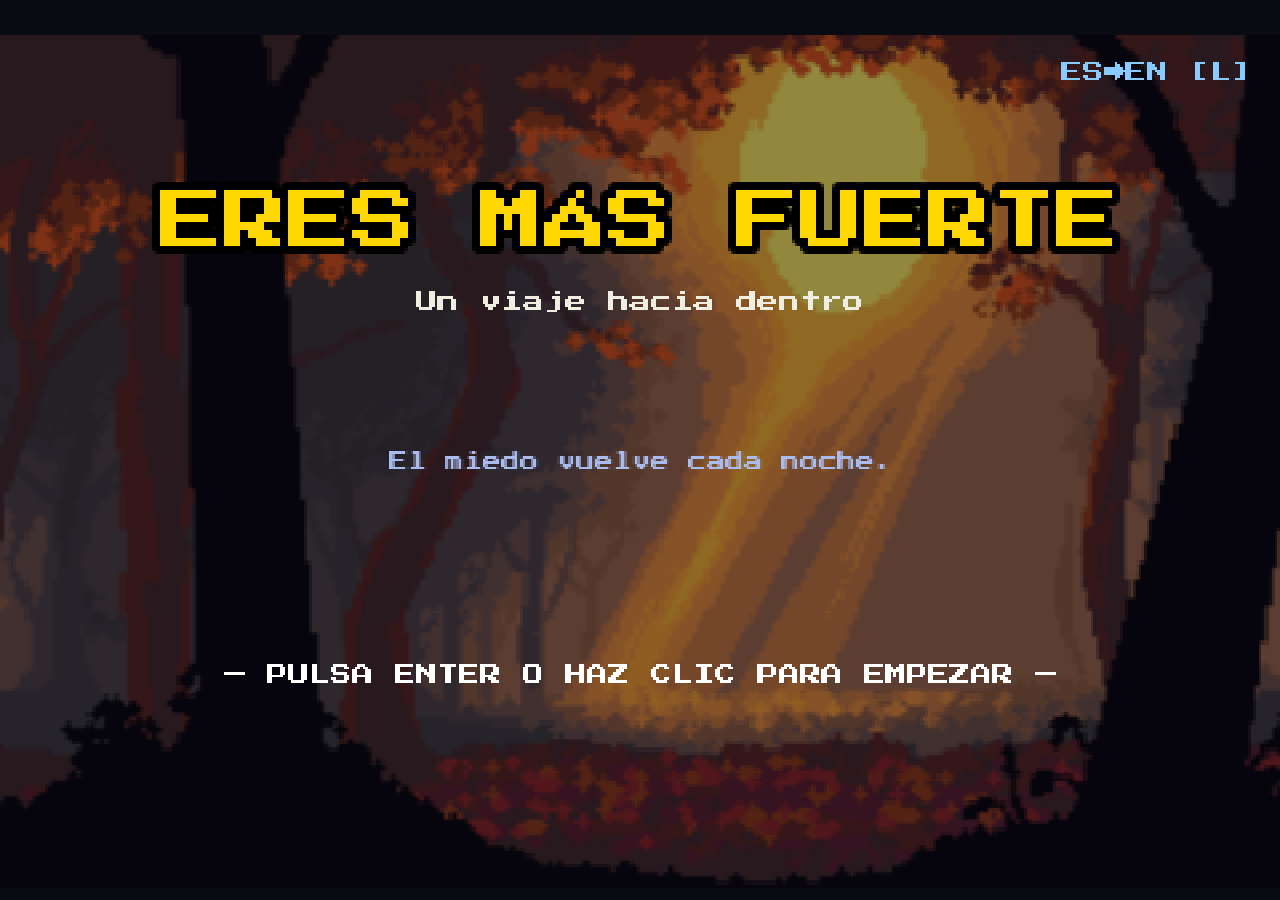
==== phaser/index.html @ 0eae4346 "Fix trio: heroic protagonist sprite, legible object NPCs, stale-save reset - Hero is now Pipoya "Mal" ====
<!DOCTYPE html>
<html lang="es">
<head>
  <meta charset="utf-8">
  <meta name="viewport" content="width=device-width, initial-scale=1">
  <title>Tienes Madera — Brave Enough</title>
  <link rel="stylesheet" href="style.css">
</head>
<body>
  <div id="game"></div>
  <script src="lib/phaser.min.js"></script>
  <script src="translations.js?v=4"></script>
  <script src="data/abilities.js?v=4"></script>
  <script src="data/levels.js?v=4"></script>
  <script src="data/maps.js?v=4"></script>
  <script src="systems/save.js?v=4"></script>
  <script src="systems/audio.js?v=4"></script>
  <script src="systems/battle.js?v=4"></script>
  <script src="scenes/BootScene.js?v=4"></script>
  <script src="scenes/PreloadScene.js?v=4"></script>
  <script src="scenes/TitleScene.js?v=4"></script>
  <script src="scenes/NameEntryScene.js?v=4"></script>
  <script src="scenes/LevelIntroScene.js?v=4"></script>
  <script src="scenes/WorldScene.js?v=4"></script>
  <script src="scenes/UIScene.js?v=4"></script>
  <script src="scenes/BattleScene.js?v=4"></script>
  <script src="scenes/LevelClearScene.js?v=4"></script>
  <script src="scenes/GameOverScene.js?v=4"></script>
  <script src="scenes/VictoryScene.js?v=4"></script>
  <script src="scenes/CreditsScene.js?v=4"></script>
  <script src="main.js?v=4"></script>
</body>
</html>
---- phaser/style.css ----
html, body {
  margin: 0;
  padding: 0;
  background: #0a0a12;
  height: 100%;
  overflow: hidden;
}

#game {
  display: flex;
  align-items: center;
  justify-content: center;
  height: 100%;
}

#game canvas {
  image-rendering: pixelated;
  image-rendering: crisp-edges;
}

@font-face {
  font-family: 'Press Start 2P';
  src: url('assets/fonts/PressStart2P-Regular.ttf') format('truetype');
  font-display: block;
}
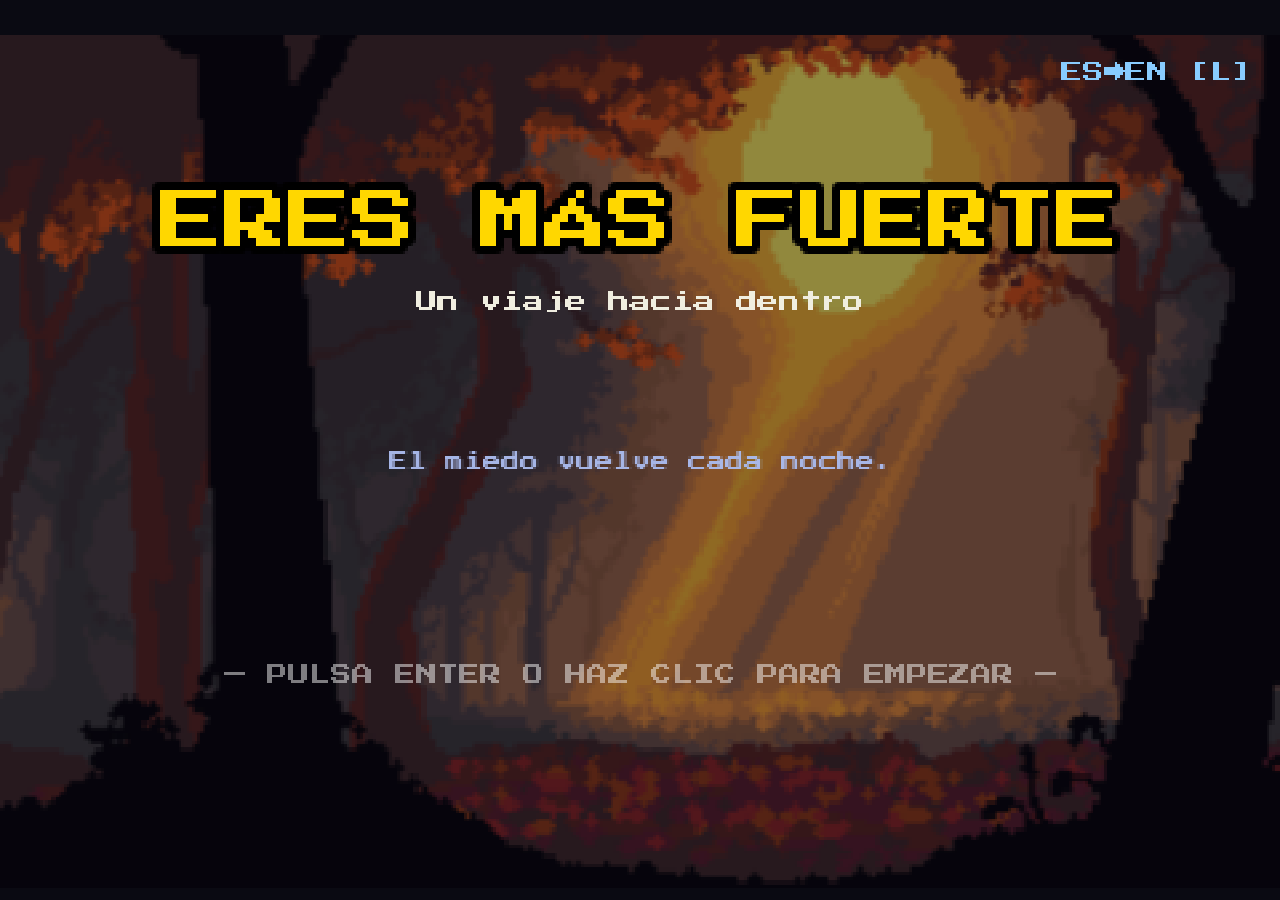
==== commit 73168238: "Window Reflection NPC is now an actual mirror sprite Replace the blue-tinted teacher (read as a zomb" ====
--- a/phaser/index.html
+++ b/phaser/index.html
@@ -9,25 +9,25 @@
 <body>
   <div id="game"></div>
   <script src="lib/phaser.min.js"></script>
-  <script src="translations.js?v=4"></script>
-  <script src="data/abilities.js?v=4"></script>
-  <script src="data/levels.js?v=4"></script>
-  <script src="data/maps.js?v=4"></script>
-  <script src="systems/save.js?v=4"></script>
-  <script src="systems/audio.js?v=4"></script>
-  <script src="systems/battle.js?v=4"></script>
-  <script src="scenes/BootScene.js?v=4"></script>
-  <script src="scenes/PreloadScene.js?v=4"></script>
-  <script src="scenes/TitleScene.js?v=4"></script>
-  <script src="scenes/NameEntryScene.js?v=4"></script>
-  <script src="scenes/LevelIntroScene.js?v=4"></script>
-  <script src="scenes/WorldScene.js?v=4"></script>
-  <script src="scenes/UIScene.js?v=4"></script>
-  <script src="scenes/BattleScene.js?v=4"></script>
-  <script src="scenes/LevelClearScene.js?v=4"></script>
-  <script src="scenes/GameOverScene.js?v=4"></script>
-  <script src="scenes/VictoryScene.js?v=4"></script>
-  <script src="scenes/CreditsScene.js?v=4"></script>
-  <script src="main.js?v=4"></script>
+  <script src="translations.js?v=5"></script>
+  <script src="data/abilities.js?v=5"></script>
+  <script src="data/levels.js?v=5"></script>
+  <script src="data/maps.js?v=5"></script>
+  <script src="systems/save.js?v=5"></script>
+  <script src="systems/audio.js?v=5"></script>
+  <script src="systems/battle.js?v=5"></script>
+  <script src="scenes/BootScene.js?v=5"></script>
+  <script src="scenes/PreloadScene.js?v=5"></script>
+  <script src="scenes/TitleScene.js?v=5"></script>
+  <script src="scenes/NameEntryScene.js?v=5"></script>
+  <script src="scenes/LevelIntroScene.js?v=5"></script>
+  <script src="scenes/WorldScene.js?v=5"></script>
+  <script src="scenes/UIScene.js?v=5"></script>
+  <script src="scenes/BattleScene.js?v=5"></script>
+  <script src="scenes/LevelClearScene.js?v=5"></script>
+  <script src="scenes/GameOverScene.js?v=5"></script>
+  <script src="scenes/VictoryScene.js?v=5"></script>
+  <script src="scenes/CreditsScene.js?v=5"></script>
+  <script src="main.js?v=5"></script>
 </body>
 </html>
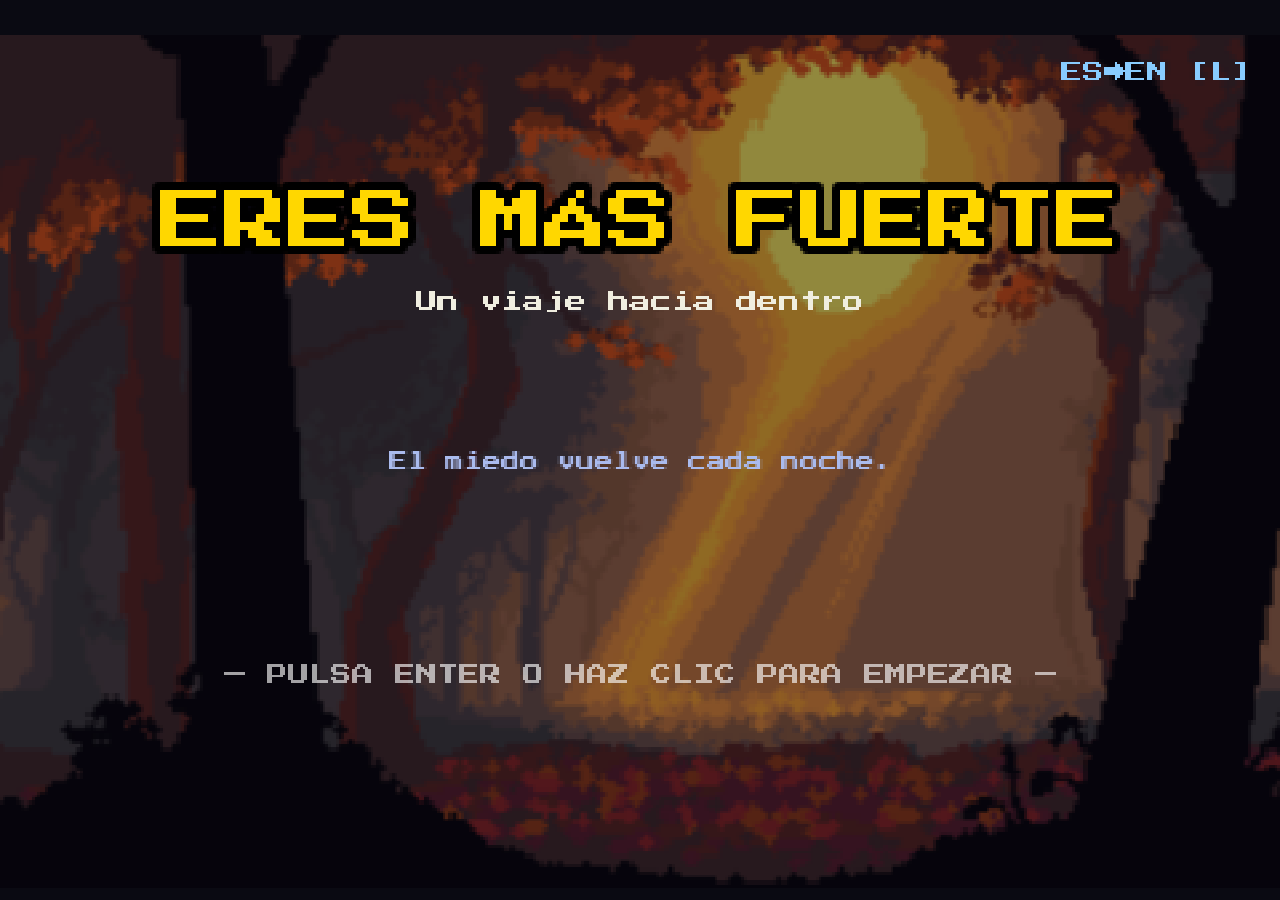
==== commit 4b1506d6: "Mobile support: Game Boy-style touch controls (D-pad + A button) New phaser/systems/touch.js renders" ====
--- a/phaser/index.html
+++ b/phaser/index.html
@@ -2,32 +2,36 @@
 <html lang="es">
 <head>
   <meta charset="utf-8">
-  <meta name="viewport" content="width=device-width, initial-scale=1">
+  <meta name="viewport" content="width=device-width, initial-scale=1, maximum-scale=1, user-scalable=no, viewport-fit=cover">
+  <meta name="apple-mobile-web-app-capable" content="yes">
+  <meta name="mobile-web-app-capable" content="yes">
+  <meta name="apple-mobile-web-app-status-bar-style" content="black-translucent">
   <title>Tienes Madera — Brave Enough</title>
-  <link rel="stylesheet" href="style.css">
+  <link rel="stylesheet" href="style.css?v=6">
 </head>
 <body>
   <div id="game"></div>
   <script src="lib/phaser.min.js"></script>
-  <script src="translations.js?v=5"></script>
-  <script src="data/abilities.js?v=5"></script>
-  <script src="data/levels.js?v=5"></script>
-  <script src="data/maps.js?v=5"></script>
-  <script src="systems/save.js?v=5"></script>
-  <script src="systems/audio.js?v=5"></script>
-  <script src="systems/battle.js?v=5"></script>
-  <script src="scenes/BootScene.js?v=5"></script>
-  <script src="scenes/PreloadScene.js?v=5"></script>
-  <script src="scenes/TitleScene.js?v=5"></script>
-  <script src="scenes/NameEntryScene.js?v=5"></script>
-  <script src="scenes/LevelIntroScene.js?v=5"></script>
-  <script src="scenes/WorldScene.js?v=5"></script>
-  <script src="scenes/UIScene.js?v=5"></script>
-  <script src="scenes/BattleScene.js?v=5"></script>
-  <script src="scenes/LevelClearScene.js?v=5"></script>
-  <script src="scenes/GameOverScene.js?v=5"></script>
-  <script src="scenes/VictoryScene.js?v=5"></script>
-  <script src="scenes/CreditsScene.js?v=5"></script>
-  <script src="main.js?v=5"></script>
+  <script src="translations.js?v=6"></script>
+  <script src="data/abilities.js?v=6"></script>
+  <script src="data/levels.js?v=6"></script>
+  <script src="data/maps.js?v=6"></script>
+  <script src="systems/save.js?v=6"></script>
+  <script src="systems/audio.js?v=6"></script>
+  <script src="systems/battle.js?v=6"></script>
+  <script src="systems/touch.js?v=6"></script>
+  <script src="scenes/BootScene.js?v=6"></script>
+  <script src="scenes/PreloadScene.js?v=6"></script>
+  <script src="scenes/TitleScene.js?v=6"></script>
+  <script src="scenes/NameEntryScene.js?v=6"></script>
+  <script src="scenes/LevelIntroScene.js?v=6"></script>
+  <script src="scenes/WorldScene.js?v=6"></script>
+  <script src="scenes/UIScene.js?v=6"></script>
+  <script src="scenes/BattleScene.js?v=6"></script>
+  <script src="scenes/LevelClearScene.js?v=6"></script>
+  <script src="scenes/GameOverScene.js?v=6"></script>
+  <script src="scenes/VictoryScene.js?v=6"></script>
+  <script src="scenes/CreditsScene.js?v=6"></script>
+  <script src="main.js?v=6"></script>
 </body>
 </html>
--- a/phaser/style.css
+++ b/phaser/style.css
@@ -4,6 +4,11 @@
   background: #0a0a12;
   height: 100%;
   overflow: hidden;
+  overscroll-behavior: none;
+  touch-action: manipulation;
+  -webkit-tap-highlight-color: transparent;
+  -webkit-user-select: none;
+  user-select: none;
 }
 
 #game {
@@ -11,6 +16,7 @@
   align-items: center;
   justify-content: center;
   height: 100%;
+  height: 100dvh;
 }
 
 #game canvas {
@@ -23,3 +29,130 @@
   src: url('assets/fonts/PressStart2P-Regular.ttf') format('truetype');
   font-display: block;
 }
+
+/* ── Touch controls (Game Boy layout: D-pad left, A right) ── */
+
+#tc {
+  position: fixed;
+  inset: 0;
+  pointer-events: none;
+  z-index: 10;
+  display: none;
+  font-family: 'Press Start 2P', monospace;
+}
+
+body.touch #tc { display: block; }
+
+/* portrait: pin the game near the top so the controls live in the free space
+   below (Phaser centers via inline margins — !important overrides them) */
+@media (orientation: portrait) {
+  body.touch #game {
+    align-items: flex-start;
+  }
+  body.touch #game canvas {
+    margin-top: calc(env(safe-area-inset-top, 0px) + 56px) !important;
+  }
+}
+
+/* landscape: controls overlay the game, keep them subtle */
+@media (orientation: landscape) {
+  body.touch #tc-dpad, body.touch #tc-a { opacity: 0.55; }
+}
+
+#tc-dpad {
+  position: absolute;
+  left: calc(env(safe-area-inset-left, 0px) + 18px);
+  bottom: calc(env(safe-area-inset-bottom, 0px) + 26px);
+  width: clamp(126px, 36vmin, 174px);
+  height: clamp(126px, 36vmin, 174px);
+  display: grid;
+  grid-template: repeat(3, 1fr) / repeat(3, 1fr);
+  pointer-events: auto;
+  touch-action: none;
+}
+
+.tc-arm, .tc-center {
+  background: rgba(24, 26, 46, 0.88);
+  border: 2px solid #4a4e78;
+  pointer-events: none; /* the whole pad handles touches geometrically */
+}
+
+.tc-up    { grid-area: 1 / 2; border-bottom: none; border-radius: 22% 22% 0 0; }
+.tc-left  { grid-area: 2 / 1; border-right: none;  border-radius: 22% 0 0 22%; }
+.tc-center{ grid-area: 2 / 2; border: none; }
+.tc-right { grid-area: 2 / 3; border-left: none;   border-radius: 0 22% 22% 0; }
+.tc-down  { grid-area: 3 / 2; border-top: none;    border-radius: 0 0 22% 22%; }
+
+.tc-arm::after {
+  content: '';
+  display: block;
+  width: 0; height: 0;
+  margin: auto;
+  position: relative;
+  top: 50%;
+  transform: translateY(-50%);
+  border: 9px solid transparent;
+}
+.tc-up::after    { border-bottom-color: #8890c8; border-top-width: 0; }
+.tc-down::after  { border-top-color: #8890c8;    border-bottom-width: 0; }
+.tc-left::after  { border-right-color: #8890c8;  border-left-width: 0; }
+.tc-right::after { border-left-color: #8890c8;   border-right-width: 0; }
+
+.tc-arm.on { background: rgba(70, 76, 130, 0.95); }
+.tc-arm.on::after { filter: brightness(1.6); }
+
+#tc-a {
+  position: absolute;
+  right: calc(env(safe-area-inset-right, 0px) + 26px);
+  bottom: calc(env(safe-area-inset-bottom, 0px) + 44px);
+  width: clamp(68px, 20vmin, 92px);
+  height: clamp(68px, 20vmin, 92px);
+  border-radius: 50%;
+  background: rgba(120, 30, 40, 0.9);
+  border: 3px solid #c8506a;
+  color: #ffd9e0;
+  font-size: clamp(18px, 5vmin, 24px);
+  display: flex;
+  align-items: center;
+  justify-content: center;
+  pointer-events: auto;
+  touch-action: none;
+}
+
+#tc-a.on {
+  background: rgba(200, 60, 80, 0.95);
+  transform: scale(0.94);
+}
+
+#tc-mute {
+  position: absolute;
+  left: calc(env(safe-area-inset-left, 0px) + 12px);
+  top: calc(env(safe-area-inset-top, 0px) + 12px);
+  width: 34px;
+  height: 34px;
+  border-radius: 50%;
+  background: rgba(24, 26, 46, 0.8);
+  border: 2px solid #4a4e78;
+  color: #8890c8;
+  font-size: 14px;
+  display: flex;
+  align-items: center;
+  justify-content: center;
+  pointer-events: auto;
+  touch-action: none;
+}
+
+#tc-mute.muted { color: #444; text-decoration: line-through; }
+
+/* invisible input band over the canvas for NameEntry (native keyboard) */
+#tc-name {
+  position: fixed;
+  z-index: 11;
+  background: transparent;
+  border: none;
+  outline: none;
+  color: transparent;
+  caret-color: transparent;
+  font-size: 16px; /* ≥16px: stop iOS zoom-on-focus */
+  text-align: center;
+}
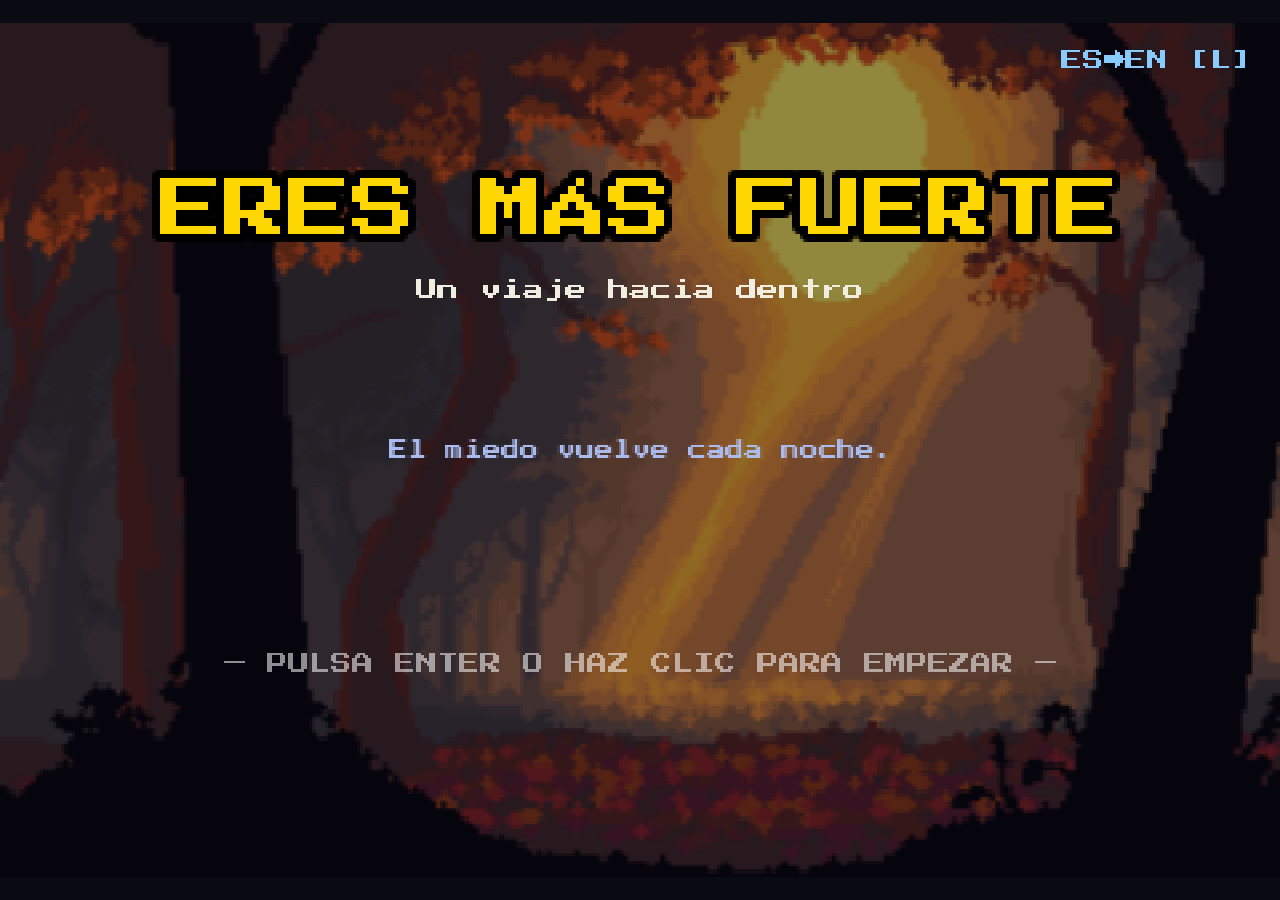
==== commit 82342229: "Mobile landscape-first: GBA-style side controls + rotate-your-phone overlay - Landscape: D-pad and A" ====
--- a/phaser/index.html
+++ b/phaser/index.html
@@ -7,19 +7,19 @@
   <meta name="mobile-web-app-capable" content="yes">
   <meta name="apple-mobile-web-app-status-bar-style" content="black-translucent">
   <title>Tienes Madera — Brave Enough</title>
-  <link rel="stylesheet" href="style.css?v=6">
+  <link rel="stylesheet" href="style.css?v=7">
 </head>
 <body>
   <div id="game"></div>
   <script src="lib/phaser.min.js"></script>
-  <script src="translations.js?v=6"></script>
+  <script src="translations.js?v=7"></script>
   <script src="data/abilities.js?v=6"></script>
   <script src="data/levels.js?v=6"></script>
   <script src="data/maps.js?v=6"></script>
   <script src="systems/save.js?v=6"></script>
   <script src="systems/audio.js?v=6"></script>
   <script src="systems/battle.js?v=6"></script>
-  <script src="systems/touch.js?v=6"></script>
+  <script src="systems/touch.js?v=7"></script>
   <script src="scenes/BootScene.js?v=6"></script>
   <script src="scenes/PreloadScene.js?v=6"></script>
   <script src="scenes/TitleScene.js?v=6"></script>
--- a/phaser/style.css
+++ b/phaser/style.css
@@ -22,6 +22,9 @@
 #game canvas {
   image-rendering: pixelated;
   image-rendering: crisp-edges;
+  /* Phaser's autoCenter adds inline margin-left/top on top of the flex
+     centering above, shifting the canvas off-center — neutralize it */
+  margin: 0 !important;
 }
 
 @font-face {
@@ -54,9 +57,28 @@
   }
 }
 
-/* landscape: controls overlay the game, keep them subtle */
+/* landscape (preferred): GBA layout — the 3:2 game sits centered, controls
+   live in the pillarbox bars at the sides, vertically centered under thumbs */
 @media (orientation: landscape) {
-  body.touch #tc-dpad, body.touch #tc-a { opacity: 0.55; }
+  body.touch #tc-dpad {
+    bottom: auto;
+    top: 50%;
+    transform: translateY(-42%);
+    left: calc(env(safe-area-inset-left, 0px) + 10px);
+    width: clamp(104px, 32vh, 150px);
+    height: clamp(104px, 32vh, 150px);
+    opacity: 0.85;
+  }
+  body.touch #tc-a {
+    bottom: auto;
+    top: 50%;
+    transform: translateY(-38%);
+    right: calc(env(safe-area-inset-right, 0px) + 20px);
+    width: clamp(64px, 24vh, 92px);
+    height: clamp(64px, 24vh, 92px);
+    opacity: 0.85;
+  }
+  body.touch #tc-a.on { transform: translateY(-38%) scale(0.94); }
 }
 
 #tc-dpad {
@@ -144,6 +166,67 @@
 
 #tc-mute.muted { color: #444; text-decoration: line-through; }
 
+/* ── Rotate-to-landscape recommendation (portrait only) ── */
+
+#tc-rotate {
+  position: fixed;
+  inset: 0;
+  z-index: 20;
+  display: none;
+  flex-direction: column;
+  align-items: center;
+  justify-content: center;
+  gap: 26px;
+  padding: 24px;
+  text-align: center;
+  background: rgba(10, 10, 18, 0.96);
+  color: #e8e8ff;
+  font-family: 'Press Start 2P', monospace;
+}
+
+@media (orientation: portrait) {
+  body.touch:not(.tc-rotate-off) #tc-rotate { display: flex; }
+}
+
+#tc-rotate .tc-phone {
+  width: 44px;
+  height: 78px;
+  border: 4px solid #8890c8;
+  border-radius: 9px;
+  animation: tc-rotate-hint 2.6s ease-in-out infinite;
+}
+
+@keyframes tc-rotate-hint {
+  0%, 30%  { transform: rotate(0deg); }
+  60%, 85% { transform: rotate(90deg); }
+  100%     { transform: rotate(90deg); }
+}
+
+#tc-rotate h2 {
+  margin: 0;
+  font-size: 15px;
+  color: #ffd9e0;
+}
+
+#tc-rotate p {
+  margin: 0;
+  max-width: 300px;
+  font-size: 9px;
+  line-height: 1.9;
+  color: #8890c8;
+}
+
+#tc-rotate button {
+  margin-top: 10px;
+  padding: 12px 16px;
+  background: rgba(24, 26, 46, 0.9);
+  border: 2px solid #4a4e78;
+  border-radius: 6px;
+  color: #8890c8;
+  font-family: inherit;
+  font-size: 9px;
+}
+
 /* invisible input band over the canvas for NameEntry (native keyboard) */
 #tc-name {
   position: fixed;
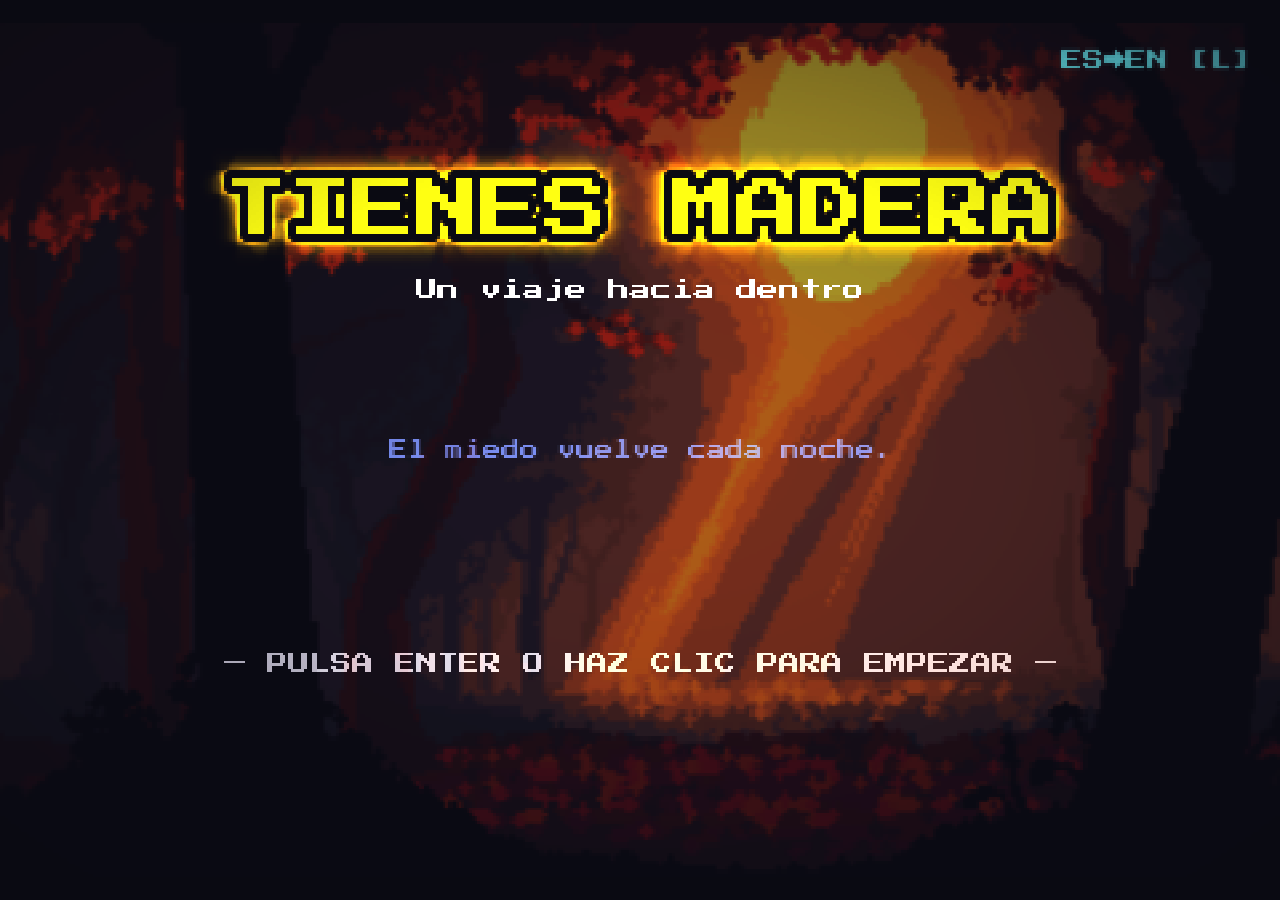
==== commit e5f95298: "HD-2D look + story spine: camera grades, god rays, letterbox; recurring characters, exam twist, TIEN" ====
--- a/phaser/index.html
+++ b/phaser/index.html
@@ -7,31 +7,32 @@
   <meta name="mobile-web-app-capable" content="yes">
   <meta name="apple-mobile-web-app-status-bar-style" content="black-translucent">
   <title>Tienes Madera — Brave Enough</title>
-  <link rel="stylesheet" href="style.css?v=7">
+  <link rel="stylesheet" href="style.css?v=8">
 </head>
 <body>
   <div id="game"></div>
   <script src="lib/phaser.min.js"></script>
-  <script src="translations.js?v=7"></script>
-  <script src="data/abilities.js?v=6"></script>
-  <script src="data/levels.js?v=6"></script>
-  <script src="data/maps.js?v=6"></script>
-  <script src="systems/save.js?v=6"></script>
-  <script src="systems/audio.js?v=6"></script>
-  <script src="systems/battle.js?v=6"></script>
-  <script src="systems/touch.js?v=7"></script>
-  <script src="scenes/BootScene.js?v=6"></script>
-  <script src="scenes/PreloadScene.js?v=6"></script>
-  <script src="scenes/TitleScene.js?v=6"></script>
-  <script src="scenes/NameEntryScene.js?v=6"></script>
-  <script src="scenes/LevelIntroScene.js?v=6"></script>
-  <script src="scenes/WorldScene.js?v=6"></script>
-  <script src="scenes/UIScene.js?v=6"></script>
-  <script src="scenes/BattleScene.js?v=6"></script>
-  <script src="scenes/LevelClearScene.js?v=6"></script>
-  <script src="scenes/GameOverScene.js?v=6"></script>
-  <script src="scenes/VictoryScene.js?v=6"></script>
-  <script src="scenes/CreditsScene.js?v=6"></script>
-  <script src="main.js?v=6"></script>
+  <script src="translations.js?v=8"></script>
+  <script src="data/abilities.js?v=8"></script>
+  <script src="data/levels.js?v=8"></script>
+  <script src="data/maps.js?v=8"></script>
+  <script src="systems/save.js?v=8"></script>
+  <script src="systems/audio.js?v=8"></script>
+  <script src="systems/battle.js?v=8"></script>
+  <script src="systems/fx.js?v=8"></script>
+  <script src="systems/touch.js?v=8"></script>
+  <script src="scenes/BootScene.js?v=8"></script>
+  <script src="scenes/PreloadScene.js?v=8"></script>
+  <script src="scenes/TitleScene.js?v=8"></script>
+  <script src="scenes/NameEntryScene.js?v=8"></script>
+  <script src="scenes/LevelIntroScene.js?v=8"></script>
+  <script src="scenes/WorldScene.js?v=8"></script>
+  <script src="scenes/UIScene.js?v=8"></script>
+  <script src="scenes/BattleScene.js?v=8"></script>
+  <script src="scenes/LevelClearScene.js?v=8"></script>
+  <script src="scenes/GameOverScene.js?v=8"></script>
+  <script src="scenes/VictoryScene.js?v=8"></script>
+  <script src="scenes/CreditsScene.js?v=8"></script>
+  <script src="main.js?v=8"></script>
 </body>
 </html>
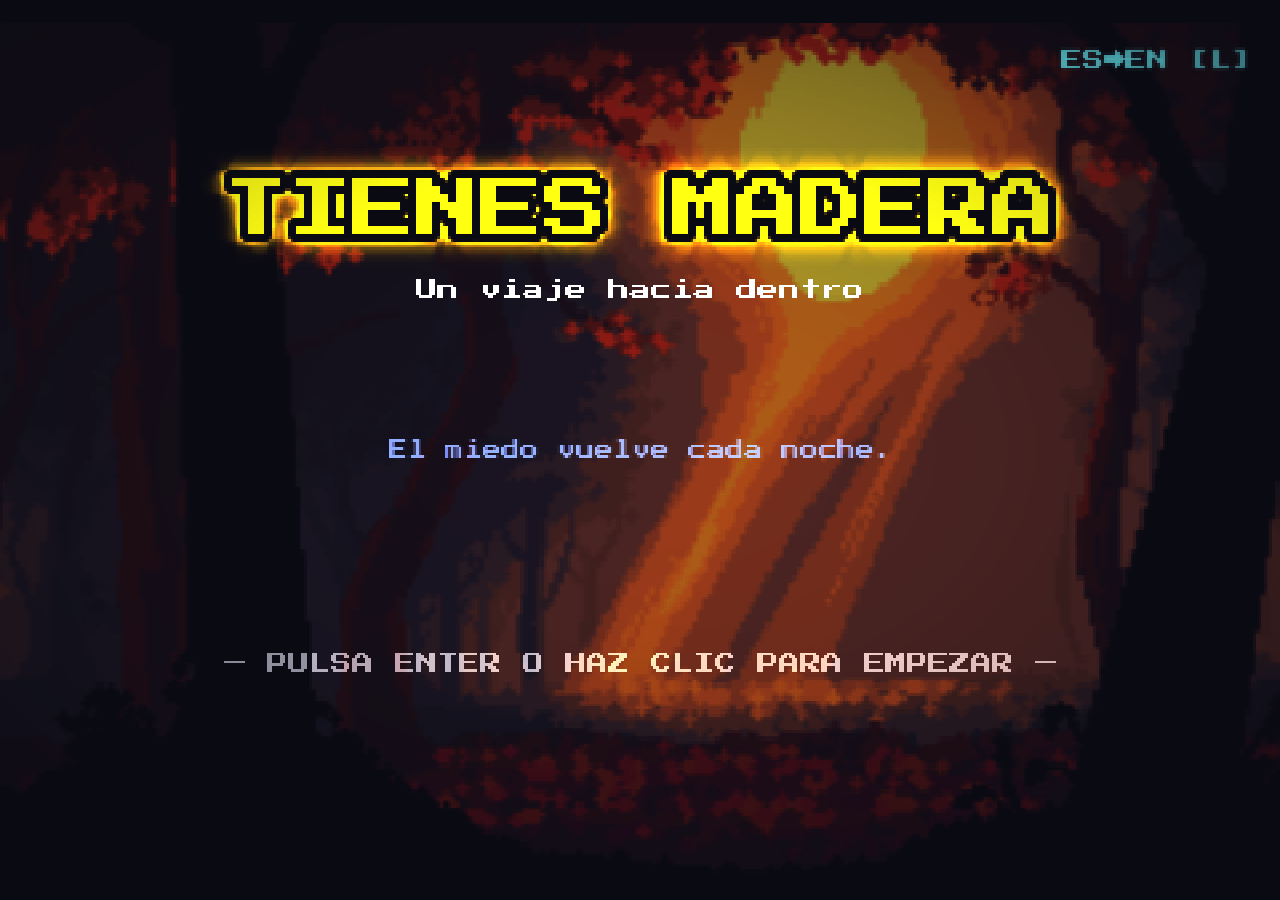
==== commit 9db10def: "Octopath look & battle: LimeZu sprites, HD-2D pass, side-view combat with break system - Characters:" ====
--- a/phaser/index.html
+++ b/phaser/index.html
@@ -7,32 +7,32 @@
   <meta name="mobile-web-app-capable" content="yes">
   <meta name="apple-mobile-web-app-status-bar-style" content="black-translucent">
   <title>Tienes Madera — Brave Enough</title>
-  <link rel="stylesheet" href="style.css?v=8">
+  <link rel="stylesheet" href="style.css?v=12">
 </head>
 <body>
   <div id="game"></div>
   <script src="lib/phaser.min.js"></script>
-  <script src="translations.js?v=8"></script>
-  <script src="data/abilities.js?v=8"></script>
-  <script src="data/levels.js?v=8"></script>
-  <script src="data/maps.js?v=8"></script>
-  <script src="systems/save.js?v=8"></script>
-  <script src="systems/audio.js?v=8"></script>
-  <script src="systems/battle.js?v=8"></script>
-  <script src="systems/fx.js?v=8"></script>
-  <script src="systems/touch.js?v=8"></script>
-  <script src="scenes/BootScene.js?v=8"></script>
-  <script src="scenes/PreloadScene.js?v=8"></script>
-  <script src="scenes/TitleScene.js?v=8"></script>
-  <script src="scenes/NameEntryScene.js?v=8"></script>
-  <script src="scenes/LevelIntroScene.js?v=8"></script>
-  <script src="scenes/WorldScene.js?v=8"></script>
-  <script src="scenes/UIScene.js?v=8"></script>
-  <script src="scenes/BattleScene.js?v=8"></script>
-  <script src="scenes/LevelClearScene.js?v=8"></script>
-  <script src="scenes/GameOverScene.js?v=8"></script>
-  <script src="scenes/VictoryScene.js?v=8"></script>
-  <script src="scenes/CreditsScene.js?v=8"></script>
-  <script src="main.js?v=8"></script>
+  <script src="translations.js?v=12"></script>
+  <script src="data/abilities.js?v=12"></script>
+  <script src="data/levels.js?v=12"></script>
+  <script src="data/maps.js?v=12"></script>
+  <script src="systems/save.js?v=12"></script>
+  <script src="systems/audio.js?v=12"></script>
+  <script src="systems/battle.js?v=12"></script>
+  <script src="systems/fx.js?v=12"></script>
+  <script src="systems/touch.js?v=12"></script>
+  <script src="scenes/BootScene.js?v=12"></script>
+  <script src="scenes/PreloadScene.js?v=12"></script>
+  <script src="scenes/TitleScene.js?v=12"></script>
+  <script src="scenes/NameEntryScene.js?v=12"></script>
+  <script src="scenes/LevelIntroScene.js?v=12"></script>
+  <script src="scenes/WorldScene.js?v=12"></script>
+  <script src="scenes/UIScene.js?v=12"></script>
+  <script src="scenes/BattleScene.js?v=12"></script>
+  <script src="scenes/LevelClearScene.js?v=12"></script>
+  <script src="scenes/GameOverScene.js?v=12"></script>
+  <script src="scenes/VictoryScene.js?v=12"></script>
+  <script src="scenes/CreditsScene.js?v=12"></script>
+  <script src="main.js?v=12"></script>
 </body>
 </html>
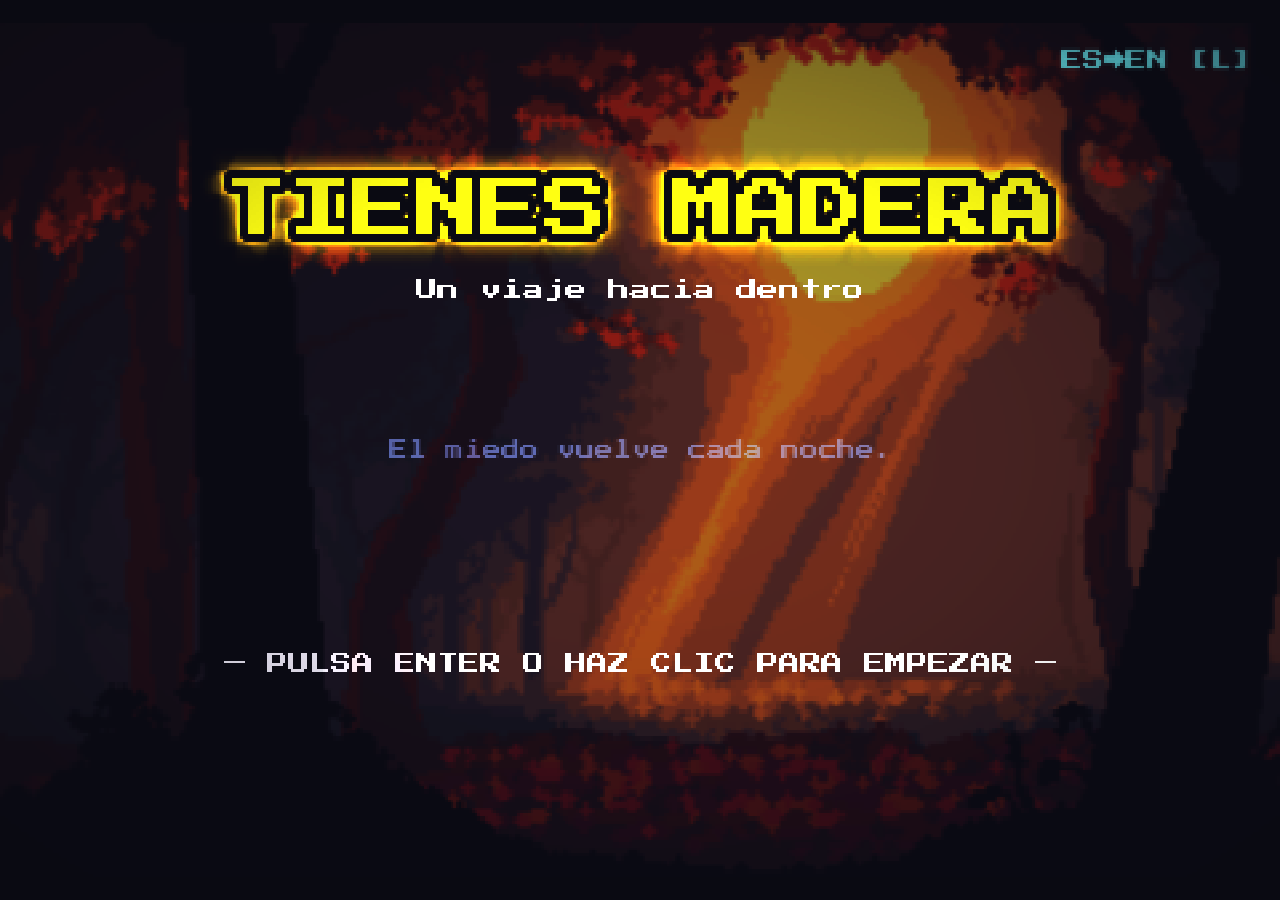
==== commit 112b72c0: "Title: never let a failed start gesture brick the screen Wrap the audio-unlock calls in try/catch an" ====
--- a/phaser/index.html
+++ b/phaser/index.html
@@ -7,32 +7,32 @@
   <meta name="mobile-web-app-capable" content="yes">
   <meta name="apple-mobile-web-app-status-bar-style" content="black-translucent">
   <title>Tienes Madera — Brave Enough</title>
-  <link rel="stylesheet" href="style.css?v=12">
+  <link rel="stylesheet" href="style.css?v=13">
 </head>
 <body>
   <div id="game"></div>
   <script src="lib/phaser.min.js"></script>
-  <script src="translations.js?v=12"></script>
-  <script src="data/abilities.js?v=12"></script>
-  <script src="data/levels.js?v=12"></script>
-  <script src="data/maps.js?v=12"></script>
-  <script src="systems/save.js?v=12"></script>
-  <script src="systems/audio.js?v=12"></script>
-  <script src="systems/battle.js?v=12"></script>
-  <script src="systems/fx.js?v=12"></script>
-  <script src="systems/touch.js?v=12"></script>
-  <script src="scenes/BootScene.js?v=12"></script>
-  <script src="scenes/PreloadScene.js?v=12"></script>
-  <script src="scenes/TitleScene.js?v=12"></script>
-  <script src="scenes/NameEntryScene.js?v=12"></script>
-  <script src="scenes/LevelIntroScene.js?v=12"></script>
-  <script src="scenes/WorldScene.js?v=12"></script>
-  <script src="scenes/UIScene.js?v=12"></script>
-  <script src="scenes/BattleScene.js?v=12"></script>
-  <script src="scenes/LevelClearScene.js?v=12"></script>
-  <script src="scenes/GameOverScene.js?v=12"></script>
-  <script src="scenes/VictoryScene.js?v=12"></script>
-  <script src="scenes/CreditsScene.js?v=12"></script>
-  <script src="main.js?v=12"></script>
+  <script src="translations.js?v=13"></script>
+  <script src="data/abilities.js?v=13"></script>
+  <script src="data/levels.js?v=13"></script>
+  <script src="data/maps.js?v=13"></script>
+  <script src="systems/save.js?v=13"></script>
+  <script src="systems/audio.js?v=13"></script>
+  <script src="systems/battle.js?v=13"></script>
+  <script src="systems/fx.js?v=13"></script>
+  <script src="systems/touch.js?v=13"></script>
+  <script src="scenes/BootScene.js?v=13"></script>
+  <script src="scenes/PreloadScene.js?v=13"></script>
+  <script src="scenes/TitleScene.js?v=13"></script>
+  <script src="scenes/NameEntryScene.js?v=13"></script>
+  <script src="scenes/LevelIntroScene.js?v=13"></script>
+  <script src="scenes/WorldScene.js?v=13"></script>
+  <script src="scenes/UIScene.js?v=13"></script>
+  <script src="scenes/BattleScene.js?v=13"></script>
+  <script src="scenes/LevelClearScene.js?v=13"></script>
+  <script src="scenes/GameOverScene.js?v=13"></script>
+  <script src="scenes/VictoryScene.js?v=13"></script>
+  <script src="scenes/CreditsScene.js?v=13"></script>
+  <script src="main.js?v=13"></script>
 </body>
 </html>
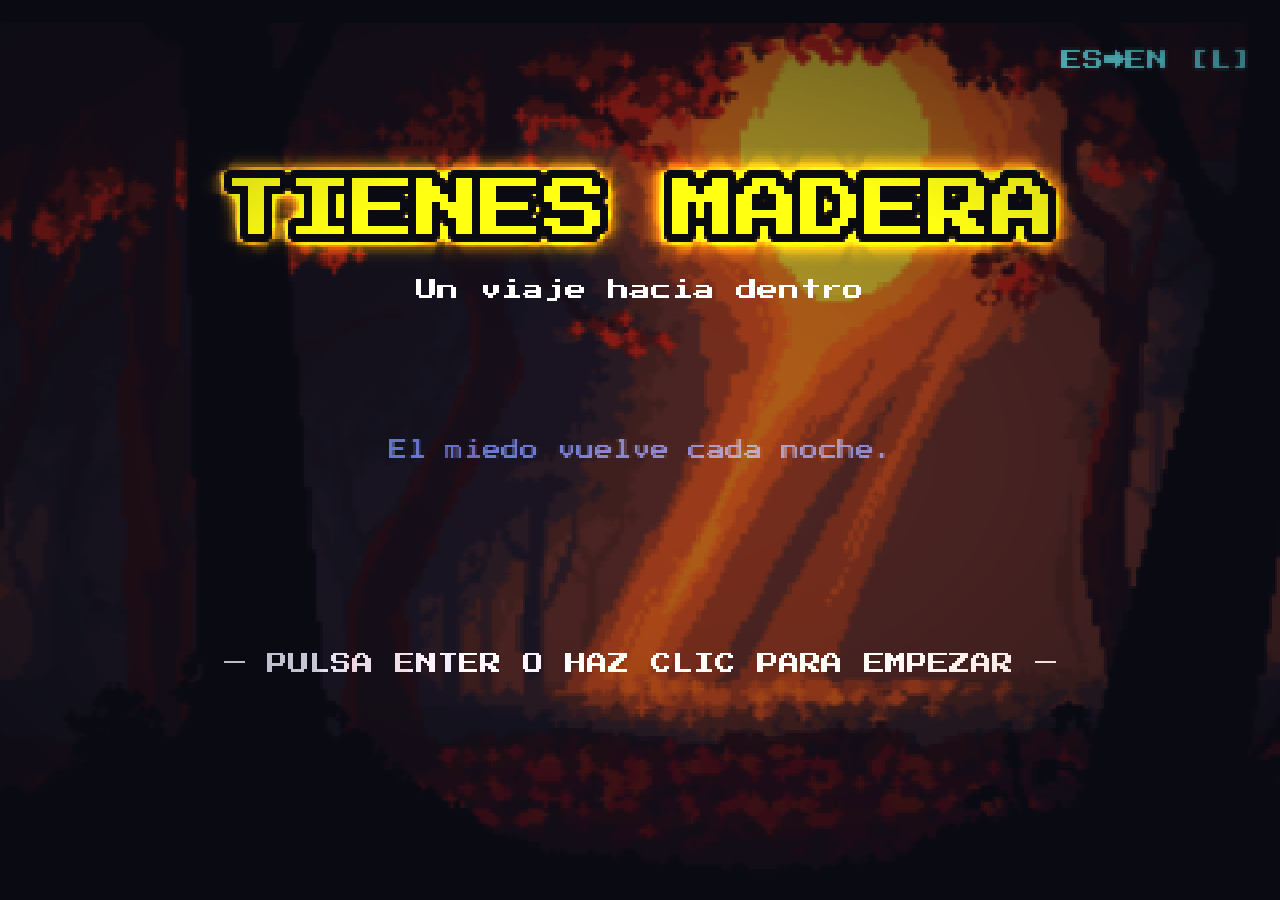
==== commit fdd36de5: "NameEntry: type via native DOM keydown, not Phaser's keyboard queue Phaser buffers keyboard events a" ====
--- a/phaser/index.html
+++ b/phaser/index.html
@@ -7,32 +7,32 @@
   <meta name="mobile-web-app-capable" content="yes">
   <meta name="apple-mobile-web-app-status-bar-style" content="black-translucent">
   <title>Tienes Madera — Brave Enough</title>
-  <link rel="stylesheet" href="style.css?v=13">
+  <link rel="stylesheet" href="style.css?v=14">
 </head>
 <body>
   <div id="game"></div>
   <script src="lib/phaser.min.js"></script>
-  <script src="translations.js?v=13"></script>
-  <script src="data/abilities.js?v=13"></script>
-  <script src="data/levels.js?v=13"></script>
-  <script src="data/maps.js?v=13"></script>
-  <script src="systems/save.js?v=13"></script>
-  <script src="systems/audio.js?v=13"></script>
-  <script src="systems/battle.js?v=13"></script>
-  <script src="systems/fx.js?v=13"></script>
-  <script src="systems/touch.js?v=13"></script>
-  <script src="scenes/BootScene.js?v=13"></script>
-  <script src="scenes/PreloadScene.js?v=13"></script>
-  <script src="scenes/TitleScene.js?v=13"></script>
-  <script src="scenes/NameEntryScene.js?v=13"></script>
-  <script src="scenes/LevelIntroScene.js?v=13"></script>
-  <script src="scenes/WorldScene.js?v=13"></script>
-  <script src="scenes/UIScene.js?v=13"></script>
-  <script src="scenes/BattleScene.js?v=13"></script>
-  <script src="scenes/LevelClearScene.js?v=13"></script>
-  <script src="scenes/GameOverScene.js?v=13"></script>
-  <script src="scenes/VictoryScene.js?v=13"></script>
-  <script src="scenes/CreditsScene.js?v=13"></script>
-  <script src="main.js?v=13"></script>
+  <script src="translations.js?v=14"></script>
+  <script src="data/abilities.js?v=14"></script>
+  <script src="data/levels.js?v=14"></script>
+  <script src="data/maps.js?v=14"></script>
+  <script src="systems/save.js?v=14"></script>
+  <script src="systems/audio.js?v=14"></script>
+  <script src="systems/battle.js?v=14"></script>
+  <script src="systems/fx.js?v=14"></script>
+  <script src="systems/touch.js?v=14"></script>
+  <script src="scenes/BootScene.js?v=14"></script>
+  <script src="scenes/PreloadScene.js?v=14"></script>
+  <script src="scenes/TitleScene.js?v=14"></script>
+  <script src="scenes/NameEntryScene.js?v=14"></script>
+  <script src="scenes/LevelIntroScene.js?v=14"></script>
+  <script src="scenes/WorldScene.js?v=14"></script>
+  <script src="scenes/UIScene.js?v=14"></script>
+  <script src="scenes/BattleScene.js?v=14"></script>
+  <script src="scenes/LevelClearScene.js?v=14"></script>
+  <script src="scenes/GameOverScene.js?v=14"></script>
+  <script src="scenes/VictoryScene.js?v=14"></script>
+  <script src="scenes/CreditsScene.js?v=14"></script>
+  <script src="main.js?v=14"></script>
 </body>
 </html>
